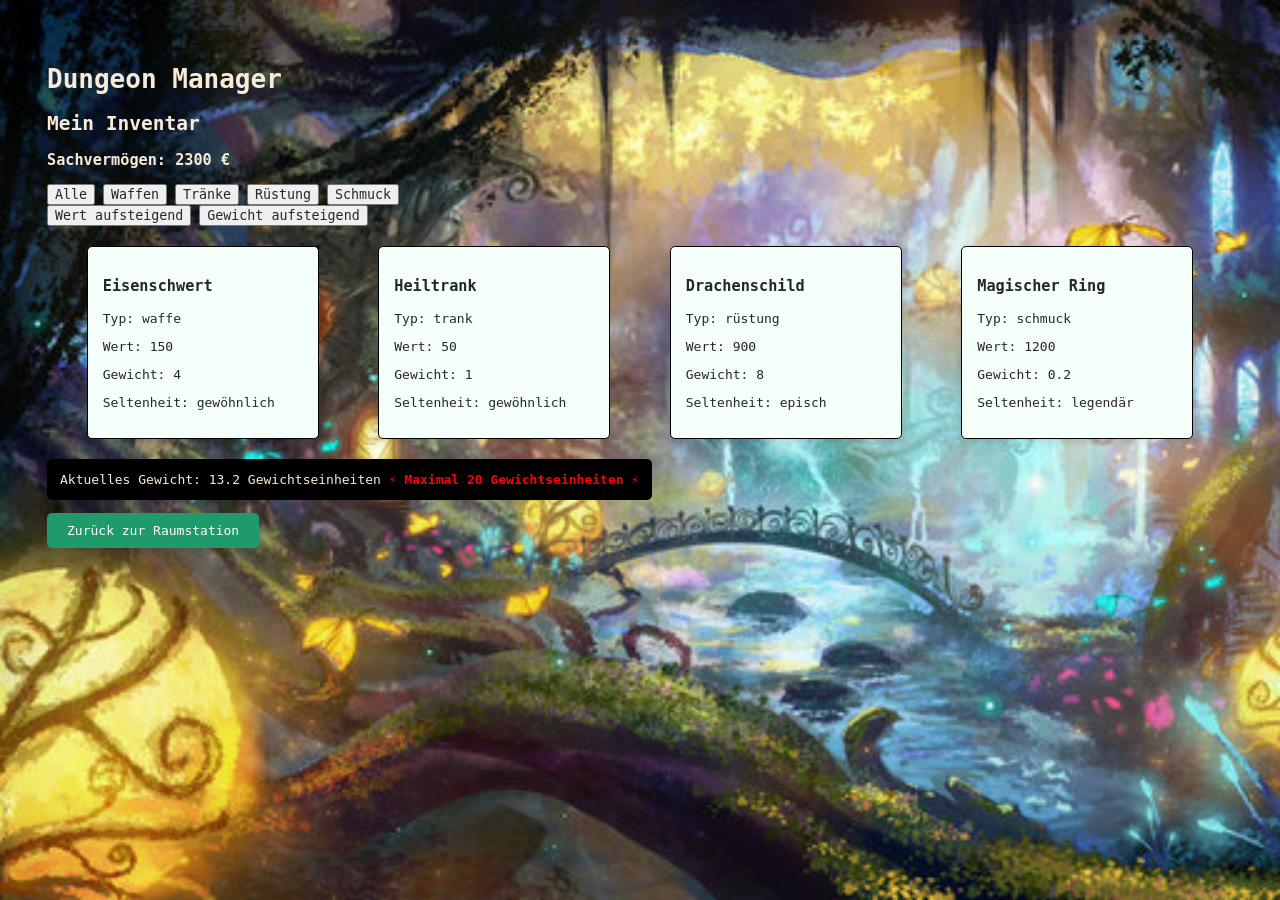
==== dungeon.html @ 3f3414f5 "first commit" ====
<!DOCTYPE html>
<html lang="en">

<head>
    <meta charset="UTF-8">
    <meta name="viewport" content="width=device-width, initial-scale=1.0">
    <link rel="stylesheet" href="assets/css/style_d.css">
    <script src="assets/js/main_d.js" defer></script>
    <title>Dungeon Manager</title>
</head>

<body>
    <header>
        <h1>Dungeon Manager</h1>
    </header>
    <main>
        <h2>Mein Inventar</h2>
        <h3 id="wert"></h3>
        <h3 id="gold"></h3>

        <div class="filter">
            <button onclick="filterInventar('all')">Alle</button>
            <button onclick="filterInventar('waffe')">Waffen</button>
            <button onclick="filterInventar('trank')">Tränke</button>
            <button onclick="filterInventar('rüstung')">Rüstung</button>
            <button onclick="filterInventar('schmuck')">Schmuck</button>
        </div>

        <div class="sortieren">
            <button onclick="sortiereInventar('wert')">Wert aufsteigend</button>
            <button onclick="sortiereInventar('gewicht')">Gewicht aufsteigend</button>
        </div>


        <div id="inventar-container"></div>

        <div id="gewicht-box">
            <!-- Hier kommt nur der Text rein -->
            <span id="gewicht"></span>
            <!-- Hier kommt nur die Warnung rein -->
            <span id="alert" style="color: red; font-weight: bold;"></span>
        </div>

    </main>
    <footer>
        <!-- Ein echter Link, der wie ein Button benutzt wird -->
        <a href="index.html" class="btn-weiter">Zurück zur Raumstation</a>
    </footer>
</body>

</html>
---- assets/css/style_d.css ----
* {
    font-family: monospace;
    color: antiquewhite;
}

body {
    background: url("../img/dungeon.png");
    background-size: cover;
    background-attachment: fixed;
    padding: 3rem;
}

.btn-weiter {
    display: inline-block;
    background-color: #1f9b6b; 
    color: white;             
    text-decoration: none;     
    padding: 10px 20px;        
    border-radius: 5px;       
    margin-top: 1rem;
}

.btn-weiter:hover {
    background-color: #ddc935;
}

#inventar-container {
    display: flex;
    flex-wrap: wrap;      
    justify-content: space-around; 
    gap: 20px;             
    padding: 20px;
}


.inventar-karte {
    border: 1px solid black;
    border-radius: 5px;
    padding: 15px;             
    background-color: mintcream;   
    width: 200px;                 
    box-shadow: 0 4px 8px rgba(0, 0, 0, 0.1); 
}

h3,
p,
button {
    color: rgb(40, 38, 38);
}

#wert {
    color: antiquewhite;

}

#gewicht-box {
    background-color: black;
    width: fit-content;
    border-radius: 5px;
    padding: 1rem;
}
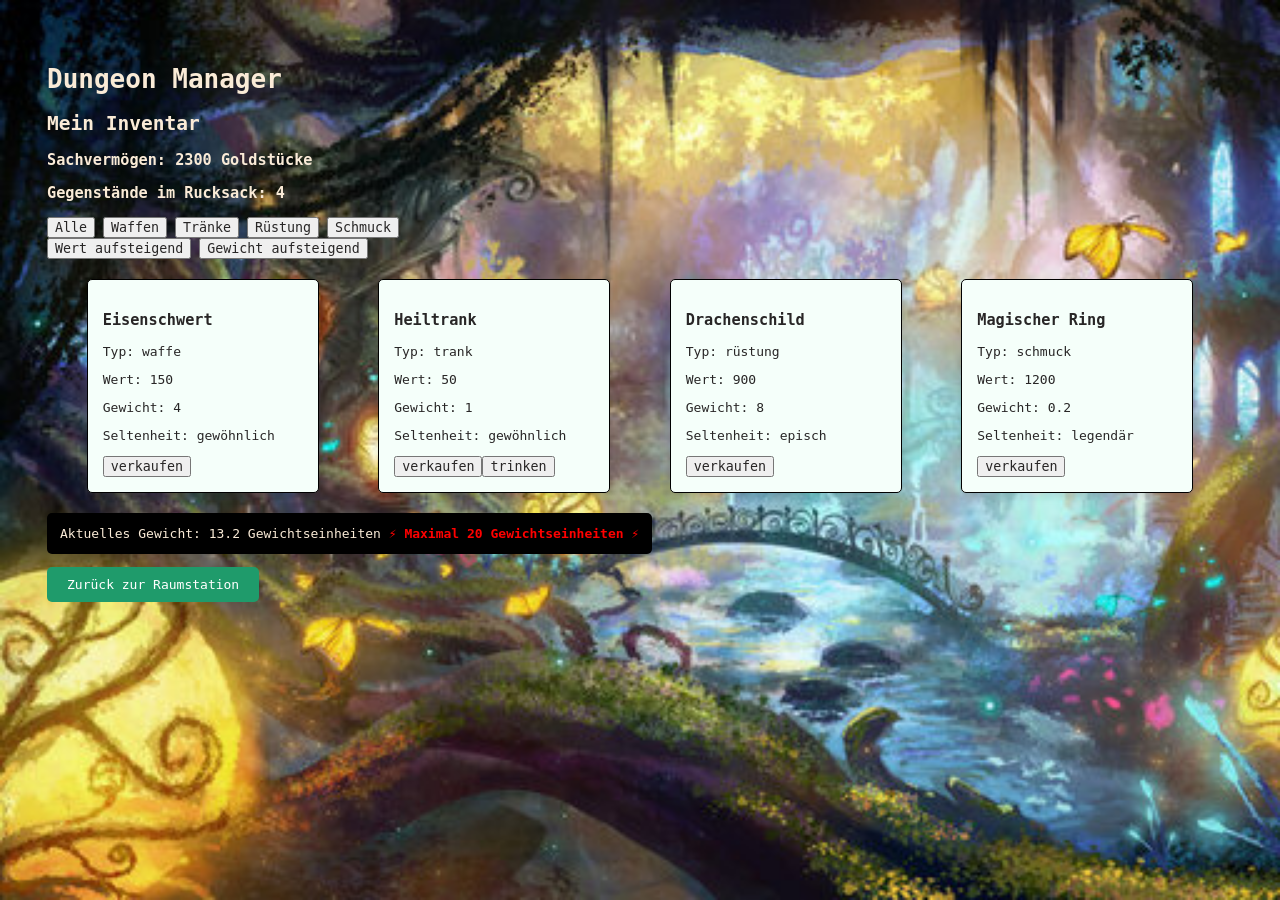
==== commit 7dca93f4: "Anzahl" ====
--- a/dungeon.html
+++ b/dungeon.html
@@ -16,6 +16,7 @@
     <main>
         <h2>Mein Inventar</h2>
         <h3 id="wert"></h3>
+        <h3 id="anzahl"></h3>
         <h3 id="gold"></h3>
 
         <div class="filter">
--- a/assets/css/style_d.css
+++ b/assets/css/style_d.css
@@ -48,7 +48,9 @@
     color: rgb(40, 38, 38);
 }
 
-#wert {
+#wert,
+#gold,
+#anzahl {
     color: antiquewhite;
 
 }
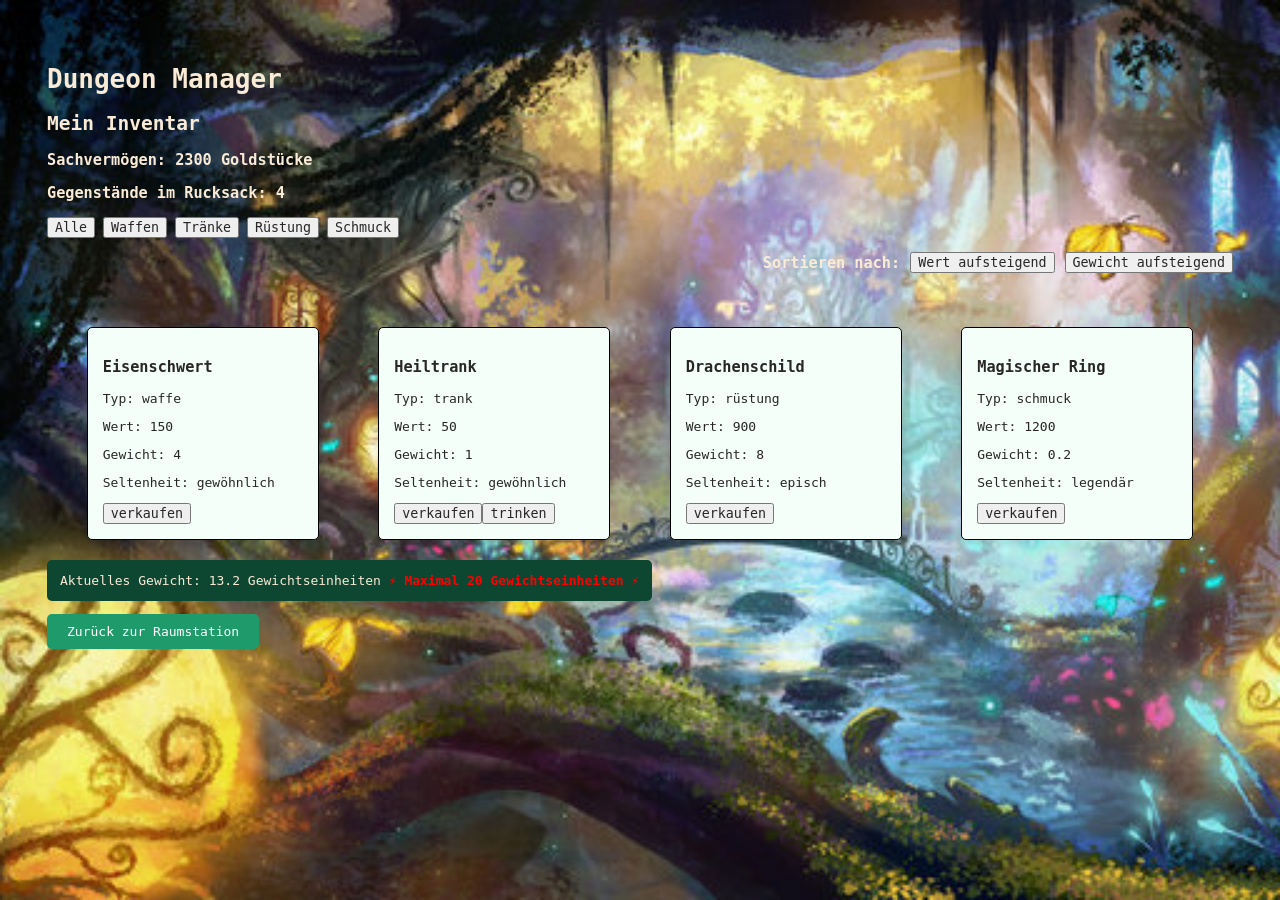
==== commit 4861a703: "Style" ====
--- a/dungeon.html
+++ b/dungeon.html
@@ -12,13 +12,11 @@
 <body>
     <header>
         <h1>Dungeon Manager</h1>
-    </header>
-    <main>
         <h2>Mein Inventar</h2>
         <h3 id="wert"></h3>
         <h3 id="anzahl"></h3>
         <h3 id="gold"></h3>
-
+    
         <div class="filter">
             <button onclick="filterInventar('all')">Alle</button>
             <button onclick="filterInventar('waffe')">Waffen</button>
@@ -26,12 +24,14 @@
             <button onclick="filterInventar('rüstung')">Rüstung</button>
             <button onclick="filterInventar('schmuck')">Schmuck</button>
         </div>
-
+    
         <div class="sortieren">
+            <h3 style="color:  antiquewhite;">Sortieren nach:</h3>
             <button onclick="sortiereInventar('wert')">Wert aufsteigend</button>
             <button onclick="sortiereInventar('gewicht')">Gewicht aufsteigend</button>
         </div>
-
+    </header>
+    <main>
 
         <div id="inventar-container"></div>
 
--- a/assets/css/style_d.css
+++ b/assets/css/style_d.css
@@ -56,8 +56,16 @@
 }
 
 #gewicht-box {
-    background-color: black;
+    background-color: #0e4731;
     width: fit-content;
     border-radius: 5px;
     padding: 1rem;
+}
+
+.sortieren {
+    display: flex;
+    justify-content: flex-end;
+    gap: 10px;
+    margin-bottom: 20px;
+    align-items: center; 
 }
